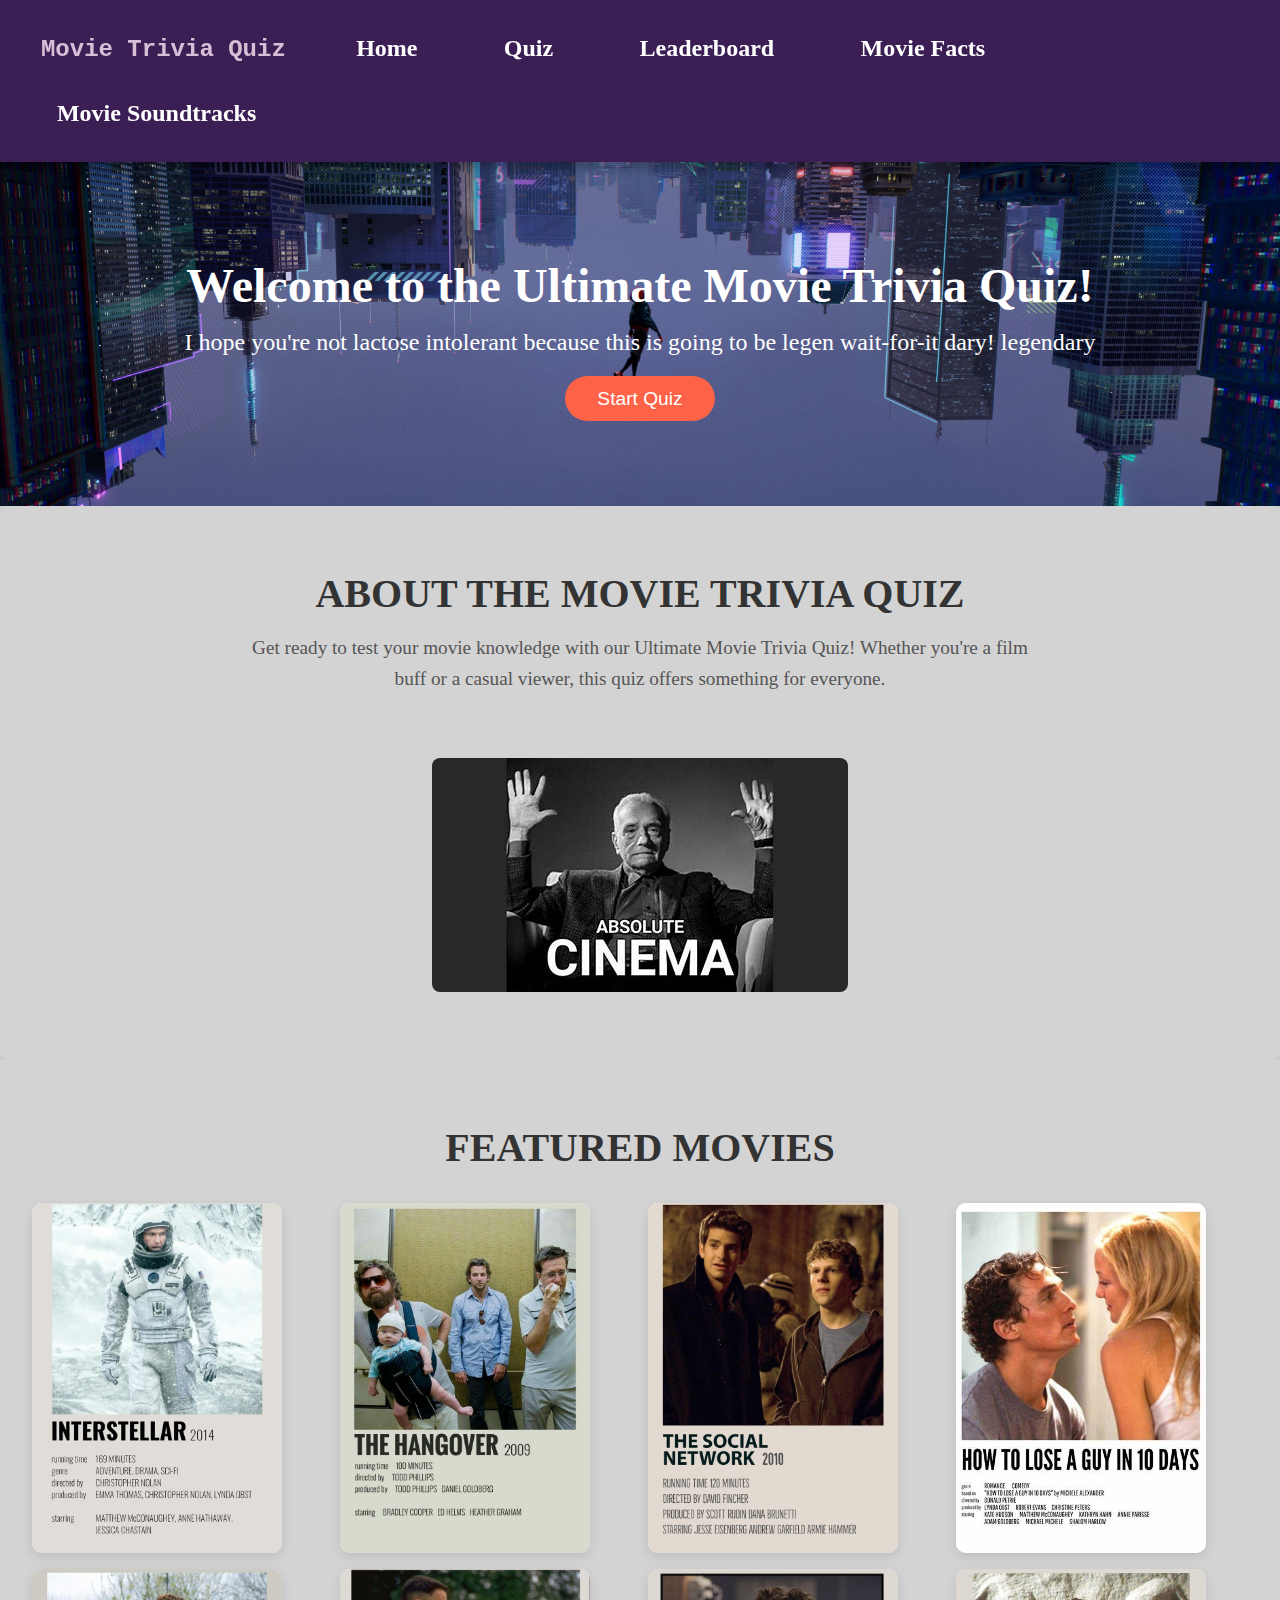
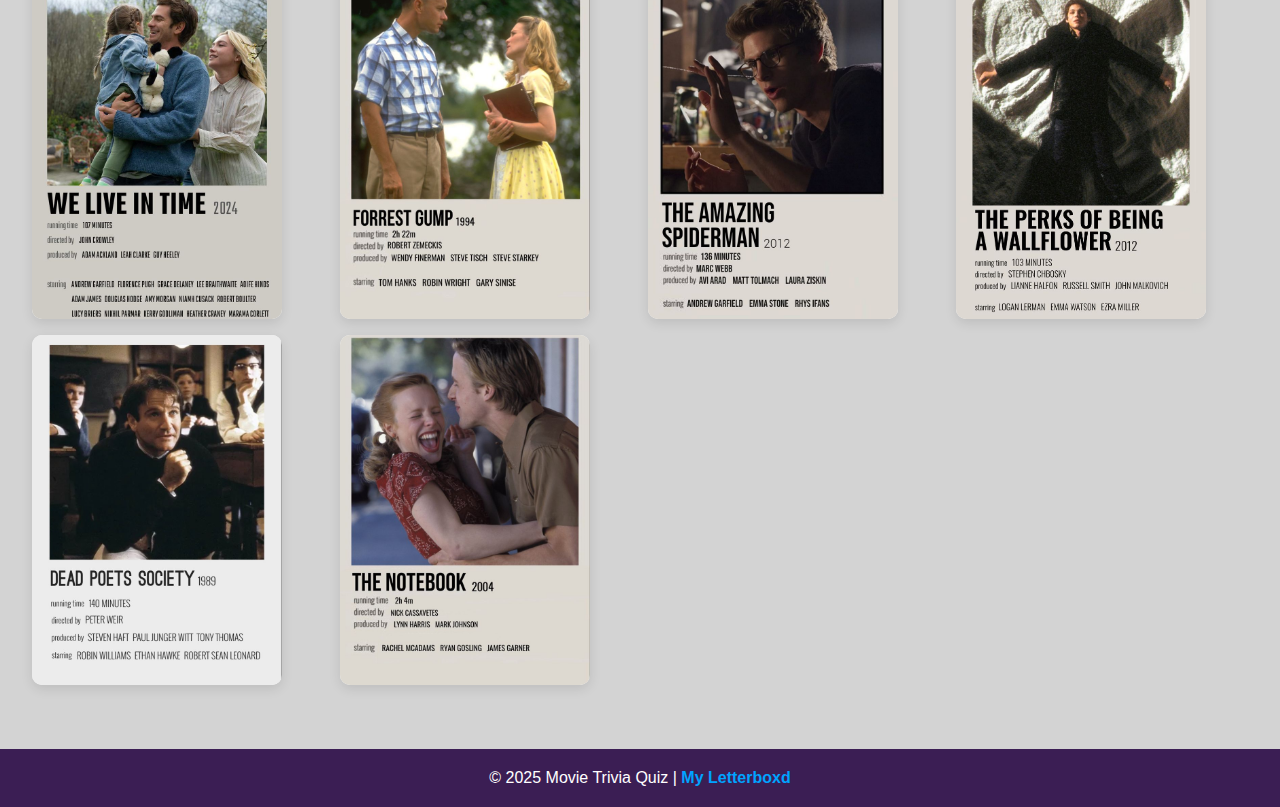
==== index.html @ 1c6ab252 "first commit" ====
<!DOCTYPE html>
<html lang="en">
<head>
    <meta charset="UTF-8">
    <meta name="viewport" content="width=device-width, initial-scale=1.0">
    <title>Movie Trivia Quiz</title>
    <link rel="stylesheet" href="index.css">
    <link rel="stylesheet" href="mediaquerieshome.css">
    <script src="index.js"></script>
</head>
<body>
    
    <div class="container" id="navbar">
        <ul>
            <li id="WebName">Movie Trivia Quiz</li>
            <li><a href="index.html">Home</a></li>
            <li><a href="quiz.html">Quiz</a></li>
            <li><a href="leaderboard.html">Leaderboard</a></li>
            <li><a href="moviefacts.html">Movie Facts</a></li>
            <li><a href="moviesoundtrack.html">Movie Soundtracks</a></li>

        </ul>
    </div>

    <section id="hero">
        <h1>Welcome to the Ultimate Movie Trivia Quiz!</h1>
        <p>I hope you're not lactose intolerant because this is going to be legen wait-for-it dary! legendary</p>
        <a href="quiz.html" class="btn">Start Quiz</a>
    </section>

    <section id="about-quiz">
        <h2>About the Movie Trivia Quiz</h2>
        <p>Get ready to test your movie knowledge with our Ultimate Movie Trivia Quiz! Whether you're a film buff or a casual viewer, this quiz offers something for everyone.</p>
        <img src="cinema.jpg" alt="Quiz Image" class="section-img">
    </section>
    
    <section id="featured-movies">
        <h2>Featured Movies</h2>
        <div class="category-container">
            <div class="category">
                <a href="https://letterboxd.com/film/interstellar/" target="_blank"><img src="Interstellar (2014).jpg" alt="Interstellar - Sci-Fi Movie"></a>
            </div>
            <div class="category">
                <a href="https://letterboxd.com/film/the-hangover/" target="_blank"><img src="hangoverposter.jpg" alt="The Hangover - Comedy Movie"></a>
            </div>
            <div class="category">
                <a href="https://letterboxd.com/film/the-social-network/" target="_blank"><img src="The Social Network.jpg" alt="The Social Network - Drama"></a>
            </div>
            <div class="category">
                <a href="https://letterboxd.com/film/how-to-lose-a-guy-in-10-days/" target="_blank"><img src="romance.jpg" alt="How to Lose a Guy in 10 Days - Romantic Comedy"></a>
            </div>
            <div class="category">
                <a href="https://letterboxd.com/film/we-live-in-time/" target="_blank"><img src="We Live in Time.jpg" alt="We Live in Time - Romantic Drama"></a>
            </div>
            <div class="category">
                <a href="https://letterboxd.com/film/forrest-gump/" target="_blank"><img src="forrest gump.jpg" alt="Forrest Gump - Drama"></a>
            </div>
            <div class="category">
                <a href="https://letterboxd.com/film/the-amazing-spider-man/" target="_blank"><img src="The Amazing Spiderman.jpg" alt="The Amazing Spider-Man - Superhero Movie"></a>
            </div>
            <div class="category">
                <a href="https://letterboxd.com/film/the-perks-of-being-a-wallflower/" target="_blank"><img src="MOVIE POSTER.jpg" alt="The Perks of Being a Wallflower - Coming-of-Age Drama"></a>
            </div>
            <div class="category">
                <a href="https://letterboxd.com/film/dead-poets-society/" target="_blank"><img src="dead poets society movie poster.jpg" alt="Dead Poets Society - Inspirational Drama"></a>
            </div>
            <div class="category">
                <a href="https://letterboxd.com/film/the-notebook/" target="_blank"><img src="the notebook.jpg" alt="The Notebook - Romantic Drama"></a>

            </div>
        </div>
    </section>

    <footer>
        <div class="footer-content">
        <p>&copy; 2025 Movie Trivia Quiz | <a href="https://letterboxd.com/Yogxn7hu/" target="_blank" class="letterboxd-link">My Letterboxd</a></p>

        </div>
    </footer>
    

</body>
</html>
---- index.css ----
*{
    margin: 0;
    padding: 0;
    box-sizing: border-box;
}
@keyframes backgroundAnimation {
    0% { background-color: #F5EFFF; }
    25% { background-color: #E5D9F2; }
    50% { background-color: #CDC1FF; }
    75% { background-color: #F9F6E6; }
    100% { background-color: #F5EFFF; }
}
body{
    font-family: 'Poppins', sans-serif;
    background-color: #d3d3d3;
    animation: backgroundAnimation 13s infinite alternate;
    height: 100vh;
    height: 100%;
    overflow-x: hidden; /* Prevent horizontal scroll */
}
#navbar {
    background-color: #3B1E54;
    position: sticky;
    top: 0;
    z-index: 1000; /* Ensure the navbar stays above other content */
    width: 100%;
    box-shadow: 0px 6px 12px rgba(0, 0, 0, 0.3);
    padding: 1rem;
    transition: box-shadow 0.3s ease-in-out;
}
#navbar:hover {
    box-shadow: 0px 6px 12px rgba(0, 0, 0, 0.3); 
}
.container a{
    text-decoration: none;
    color: white;
    animation: navAnimate 1s ease-in-out;
    font-weight: bolder;
    font-size: 1.5rem;
    font-family: Cambria, Cochin, Georgia, Times, 'Times New Roman', serif;
    margin: 1rem;
}
a:hover{
    color: #D4BEE4;
    transition: 0.7s;
}
#WebName{
    font-size: 1.5rem;
    margin: auto;
    color: thistle;
    font-family: Courier, monospace;
    font-weight: bolder;
}
.container li{
    list-style: none;
    display: inline-block;
    margin: auto;
    padding: 1.5% 2%;
    font-family: 'Poppins', sans-serif;
}
#hero {
    background: url('homepage.jpg') no-repeat center center/cover;
    position: relative;
    padding: 6rem 1rem;
    text-align: center;
    color: #fff;
    margin-bottom: 0;
}

#hero::before {
    content: '';
    position: absolute;
    top: 0;
    left: 0;
    width: 100%;
    height: 100%;
    z-index: 1;
}

#hero h1 {
    font-size: 3rem;
    margin-bottom: 1rem;
    position: relative;
    z-index: 2;
    animation: fadeInDown 1s ease-in-out;
    font-family: Cambria, Cochin, Georgia, Times, 'Times New Roman', serif;
}

#hero p {
    font-size: 1.5rem;
    margin-bottom: 2rem;
    position: relative;
    z-index: 2;
    animation: fadeInUp 1s ease-in-out;
    font-family: Cambria, Cochin, Georgia, Times, 'Times New Roman', serif;
}

#hero .btn {
    background: #ff6347;
    color: #fff;
    padding: 0.75rem 2rem;
    text-decoration: none;
    font-size: 1.2rem;
    border-radius: 50px;
    position: relative;
    z-index: 2;
    animation: fadeIn 1.5s ease-in-out;
}

#hero .btn:hover {
    background: #e5533f;
}
@keyframes fadeInDown {
    from {
        opacity: 0;
        transform: translateY(-20px);
    }
    to {
        opacity: 1;
        transform: translateY(0);
    }
}

@keyframes fadeInUp {
    from {
        opacity: 0;
        transform: translateY(20px);
    }
    to {
        opacity: 1;
        transform: translateY(0);
    }
}

@keyframes fadeIn {
    from {
        opacity: 0;
    }
    to {
        opacity: 1;
    }
}
/* Section Styles */
main section {
    padding: 2rem 1rem;
    max-width: 800px;
    margin: auto;
    text-align: center;
    color: #555;
}

#about-quiz {
    padding: 4rem 2rem;
    text-align: center;
    border-radius: 8px;
    box-shadow: 0 2px 10px rgba(0, 0, 0, 0.1);
}

#about-quiz h2 {
    font-size: 2.5rem;
    margin-bottom: 1rem;
    color: #333;
    font-family: 'Arial', sans-serif;
    text-transform: uppercase;
    font-family: Cambria, Cochin, Georgia, Times, 'Times New Roman', serif;
}

#about-quiz p {
    font-size: 1.2rem;
    line-height: 1.6;
    color: #555;
    max-width: 800px;
    margin: 0 auto 2rem;
    font-family: 'Georgia', serif;
}

#about-quiz .section-img {
    max-width: 100%;
    height: auto;
    border-radius: 8px;
    margin-top: 2rem;
    transition: transform 0.3s ease-in-out;
}

#about-quiz .section-img:hover {
    transform: scale(1.05);
}
#featured-movies {
    padding: 4rem 2rem;
    text-align: center;
    background-color: #d3d3d3;
    animation: backgroundAnimation 13s infinite alternate;
}

#featured-movies h2 {
    font-size: 2.5rem;
    margin-bottom: 2rem;
    color: #333;
    font-family: Cambria, Cochin, Georgia, Times, 'Times New Roman', serif;
    text-transform: uppercase;
}

.category-container {
    display: grid;
    grid-template-columns: repeat(auto-fit, minmax(250px, 1fr));
    justify-content: center;
    gap: 1rem;
    flex-wrap: wrap;
    margin-top: 1rem;
}

.category {
    width: 250px;
    height: 350px;
    background-color: #f9f9f9;
    border-radius: 10px;
    overflow: hidden;
    box-shadow: 0 4px 12px rgba(0, 0, 0, 0.1);
    transition: transform 0.3s ease-in-out;
    text-align: center;
    position: relative;
}

.category img {
    width: 100%;
    height: 100%;
    object-fit: cover;
    transition: transform 0.3s ease-in-out;
}

.category p {
    position: absolute;
    bottom: 10px;
    left: 50%;
    transform: translateX(-50%);
    background-color: rgba(0, 0, 0, 0.6);
    color: #fff;
    padding: 0.5rem;
    width: 100%;
    font-size: 1.2rem;
    font-family: Cambria, Cochin, Georgia, Times, 'Times New Roman', serif;
    text-transform: uppercase;
}

.category:hover {
    transform: translateY(-10px);
}

.category:hover img {
    transform: scale(1.1);
}
/* .carousel-item img {
    max-height: 700px;
    object-fit: cover;
} */
footer {
    background-color: #3B1E54;
    color: white;
    padding: 20px 0;
    text-align: center;
}

.footer-content p {
    font-size: 1rem;
    margin: 0;
}

.letterboxd-link {
    color: #00A3FF; /* Letterboxd blue color */
    font-weight: bold;
    text-decoration: none;
}

.letterboxd-link:hover {
    color: #006D99; /* Darker blue on hover */
}

html{
    scroll-behavior: smooth;
}
---- mediaquerieshome.css ----
@media screen and (min-width: 768px) and (max-width: 1024px) {
    .container li{
        padding: 1.5% 0.5%;
    }
    .container a{
        font-size: 1.2rem;
        
    }
    #Webname{
        font-size: 1.5rem;
    }
}
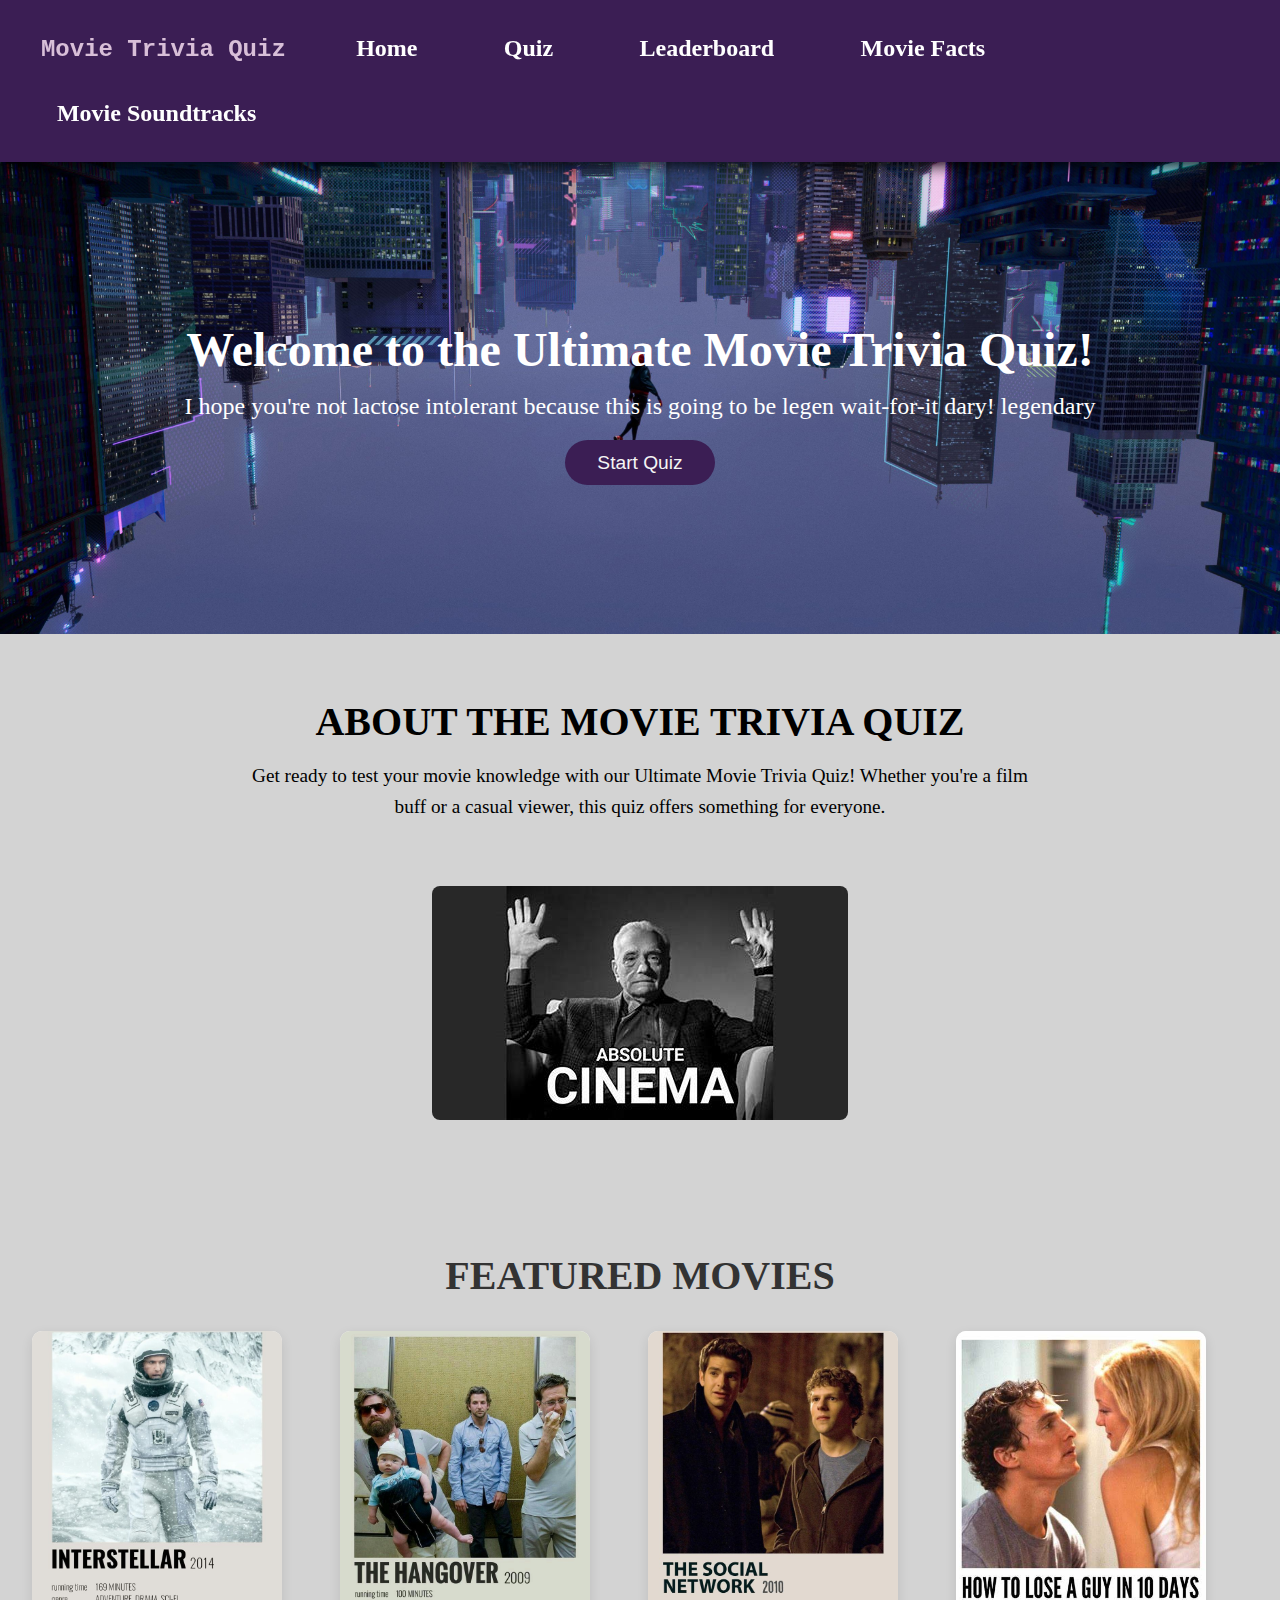
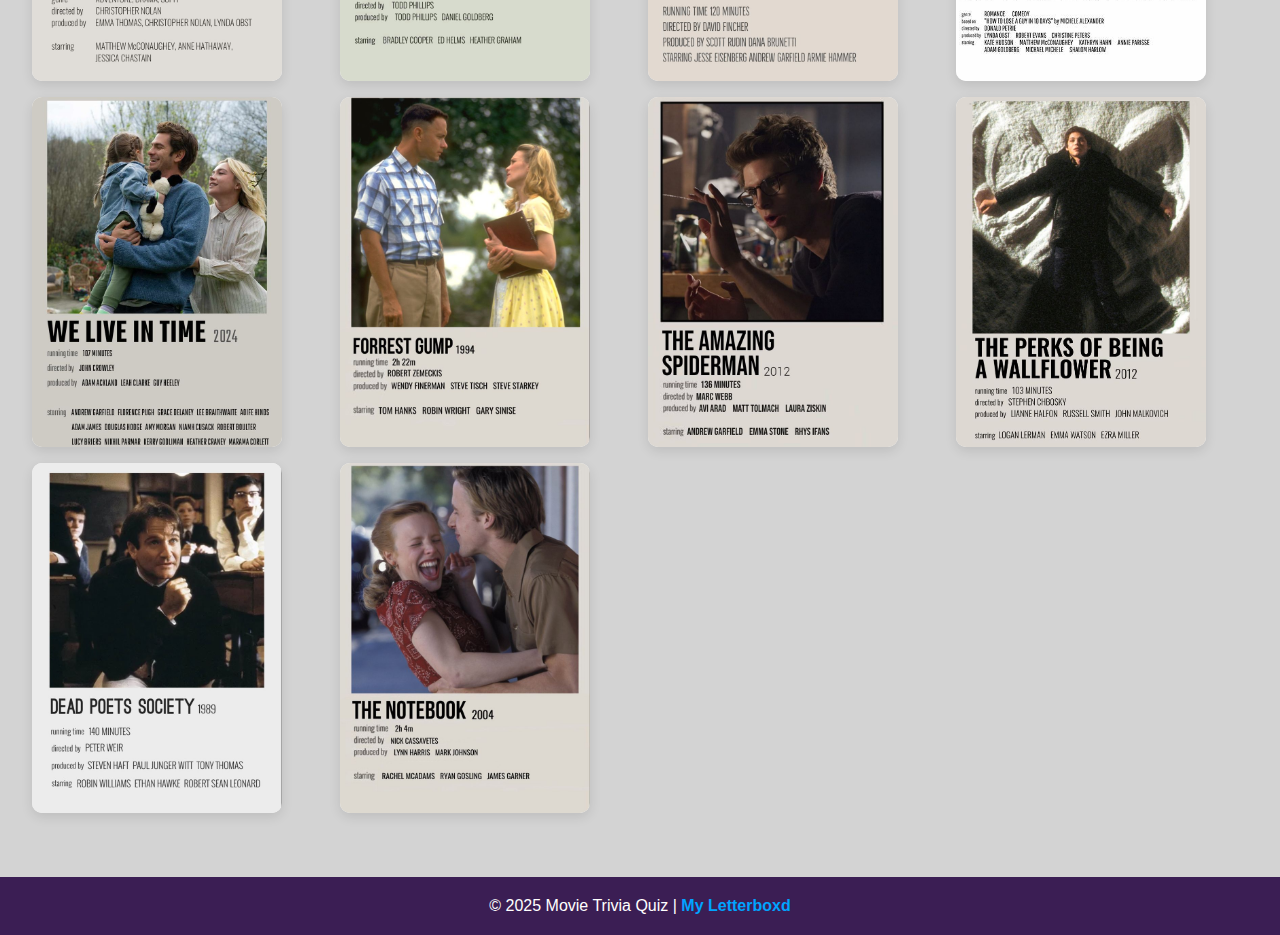
==== commit 31a70af4: "some changes" ====
--- a/index.html
+++ b/index.html
@@ -66,18 +66,15 @@
             </div>
             <div class="category">
                 <a href="https://letterboxd.com/film/the-notebook/" target="_blank"><img src="the notebook.jpg" alt="The Notebook - Romantic Drama"></a>
-
             </div>
         </div>
     </section>
 
     <footer>
         <div class="footer-content">
-        <p>&copy; 2025 Movie Trivia Quiz | <a href="https://letterboxd.com/Yogxn7hu/" target="_blank" class="letterboxd-link">My Letterboxd</a></p>
-
+            <p>&copy; 2025 Movie Trivia Quiz | <a href="https://letterboxd.com/Yogxn7hu/" target="_blank" class="letterboxd-link">My Letterboxd</a></p>
         </div>
     </footer>
     
-
 </body>
 </html>
--- a/index.css
+++ b/index.css
@@ -16,31 +16,30 @@
     animation: backgroundAnimation 13s infinite alternate;
     height: 100vh;
     height: 100%;
-    overflow-x: hidden; /* Prevent horizontal scroll */
+    overflow-x: hidden;
 }
 #navbar {
     background-color: #3B1E54;
     position: sticky;
     top: 0;
-    z-index: 1000; /* Ensure the navbar stays above other content */
+    z-index: 1000; /* nav top of everything */
     width: 100%;
     box-shadow: 0px 6px 12px rgba(0, 0, 0, 0.3);
     padding: 1rem;
     transition: box-shadow 0.3s ease-in-out;
 }
 #navbar:hover {
-    box-shadow: 0px 6px 12px rgba(0, 0, 0, 0.3); 
+    box-shadow: 0px 6px 12px rgba(0, 0, 0, 0.7); 
 }
 .container a{
     text-decoration: none;
     color: white;
-    animation: navAnimate 1s ease-in-out;
     font-weight: bolder;
     font-size: 1.5rem;
     font-family: Cambria, Cochin, Georgia, Times, 'Times New Roman', serif;
     margin: 1rem;
 }
-a:hover{
+.container a:hover{
     color: #D4BEE4;
     transition: 0.7s;
 }
@@ -61,17 +60,14 @@
 #hero {
     background: url('homepage.jpg') no-repeat center center/cover;
     position: relative;
-    padding: 6rem 1rem;
+    padding: 10rem;
     text-align: center;
     color: #fff;
     margin-bottom: 0;
 }
 
 #hero::before {
-    content: '';
     position: absolute;
-    top: 0;
-    left: 0;
     width: 100%;
     height: 100%;
     z-index: 1;
@@ -81,7 +77,7 @@
     font-size: 3rem;
     margin-bottom: 1rem;
     position: relative;
-    z-index: 2;
+    z-index: 1;
     animation: fadeInDown 1s ease-in-out;
     font-family: Cambria, Cochin, Georgia, Times, 'Times New Roman', serif;
 }
@@ -96,8 +92,8 @@
 }
 
 #hero .btn {
-    background: #ff6347;
-    color: #fff;
+    background: #3B1E54;
+    color: #F5F5F5;
     padding: 0.75rem 2rem;
     text-decoration: none;
     font-size: 1.2rem;
@@ -105,10 +101,12 @@
     position: relative;
     z-index: 2;
     animation: fadeIn 1.5s ease-in-out;
+    transition: 0.8s;
 }
 
 #hero .btn:hover {
-    background: #e5533f;
+    background: #F5F5F5;
+    color: #3B1E54;
 }
 @keyframes fadeInDown {
     from {
@@ -140,27 +138,23 @@
         opacity: 1;
     }
 }
-/* Section Styles */
+
 main section {
     padding: 2rem 1rem;
     max-width: 800px;
     margin: auto;
     text-align: center;
-    color: #555;
 }
 
 #about-quiz {
     padding: 4rem 2rem;
     text-align: center;
     border-radius: 8px;
-    box-shadow: 0 2px 10px rgba(0, 0, 0, 0.1);
 }
 
 #about-quiz h2 {
     font-size: 2.5rem;
     margin-bottom: 1rem;
-    color: #333;
-    font-family: 'Arial', sans-serif;
     text-transform: uppercase;
     font-family: Cambria, Cochin, Georgia, Times, 'Times New Roman', serif;
 }
@@ -168,7 +162,6 @@
 #about-quiz p {
     font-size: 1.2rem;
     line-height: 1.6;
-    color: #555;
     max-width: 800px;
     margin: 0 auto 2rem;
     font-family: 'Georgia', serif;
@@ -249,10 +242,6 @@
 .category:hover img {
     transform: scale(1.1);
 }
-/* .carousel-item img {
-    max-height: 700px;
-    object-fit: cover;
-} */
 footer {
     background-color: #3B1E54;
     color: white;
@@ -266,13 +255,13 @@
 }
 
 .letterboxd-link {
-    color: #00A3FF; /* Letterboxd blue color */
+    color: #00A3FF;
     font-weight: bold;
     text-decoration: none;
 }
 
 .letterboxd-link:hover {
-    color: #006D99; /* Darker blue on hover */
+    color: #006D99; 
 }
 
 html{
